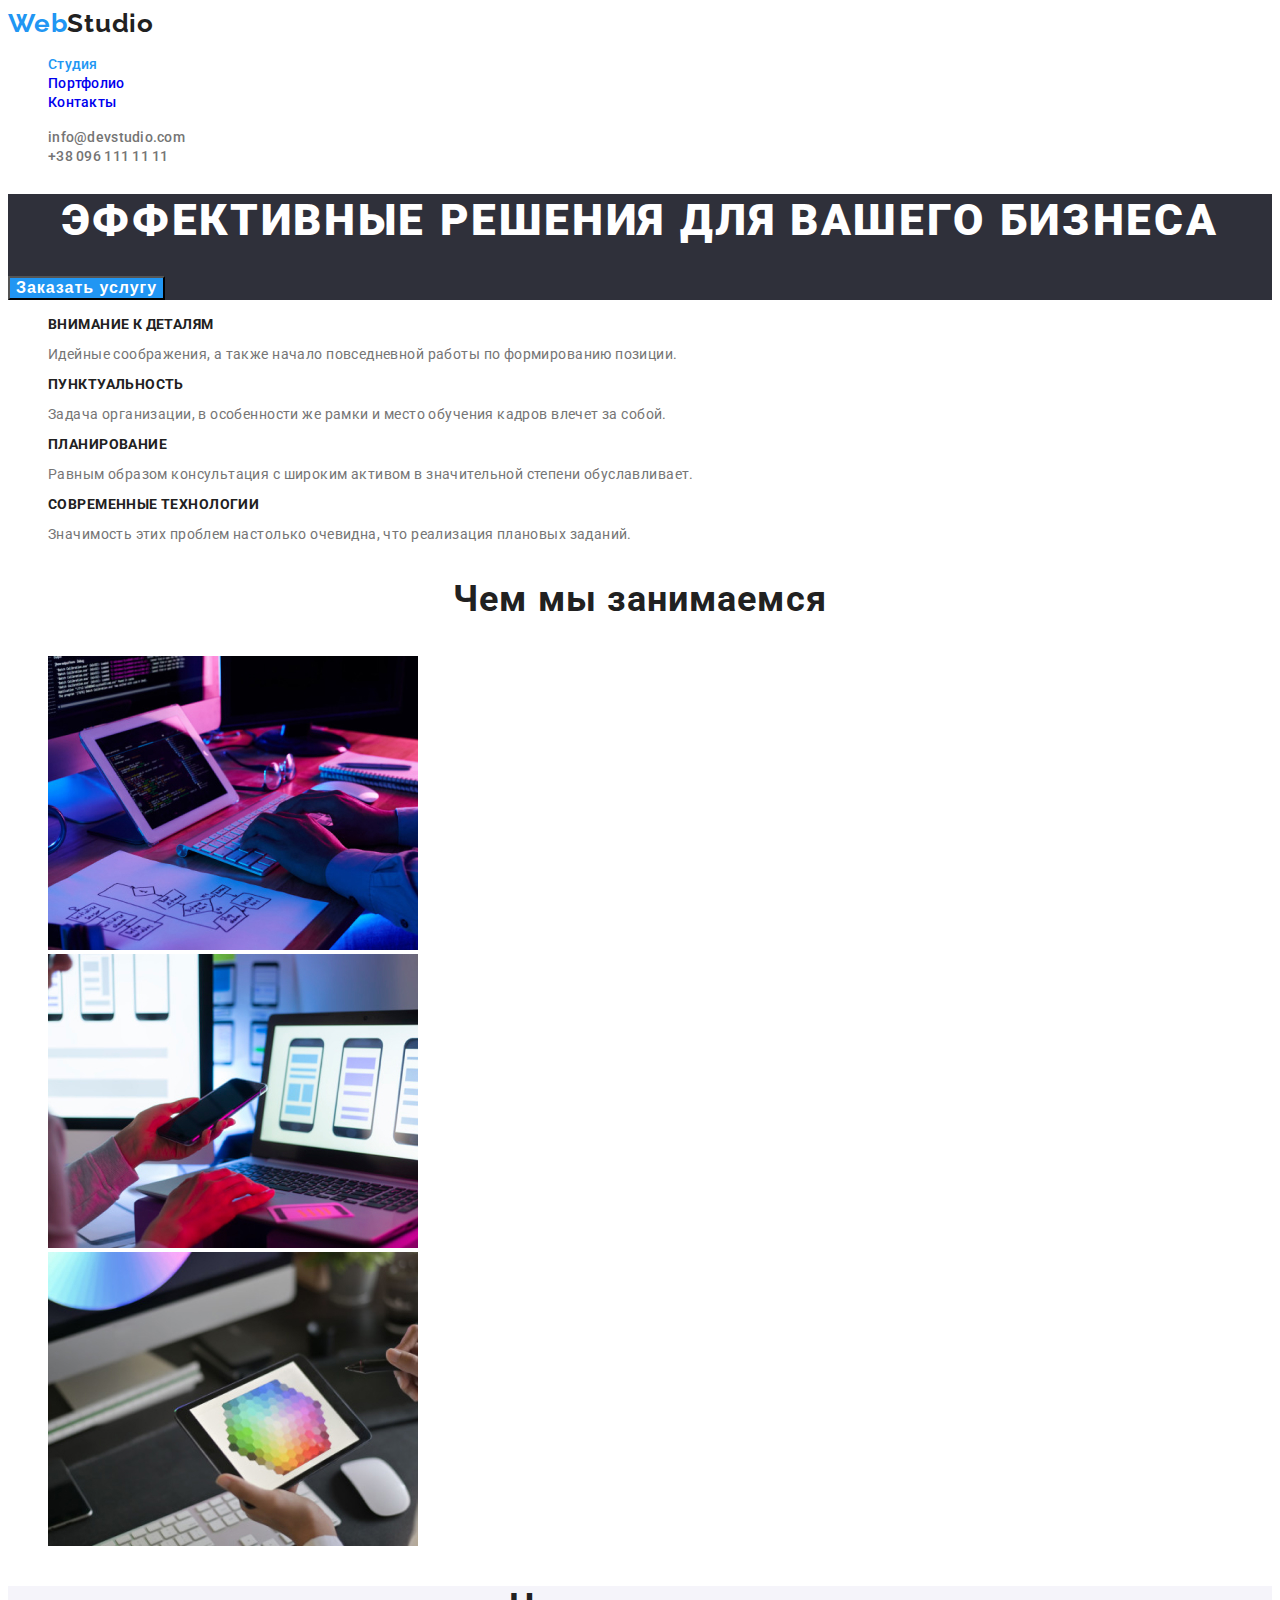
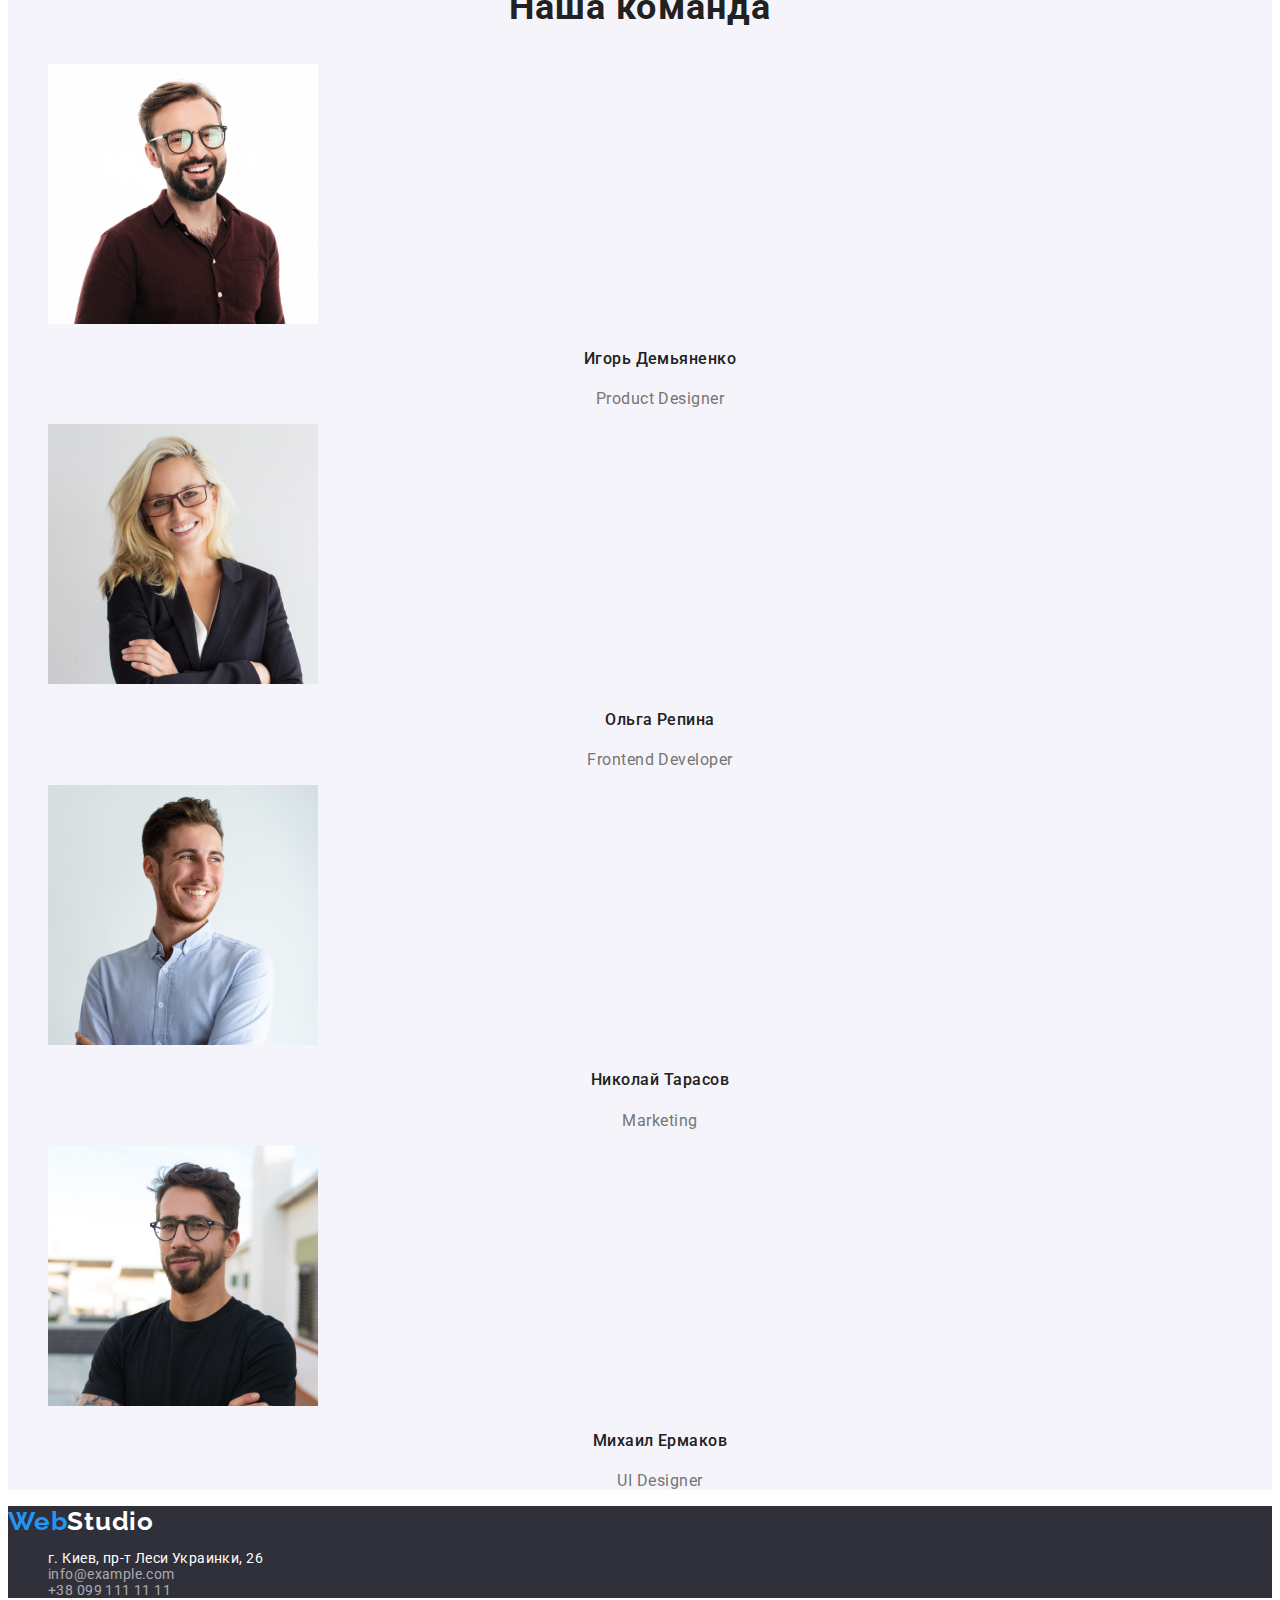
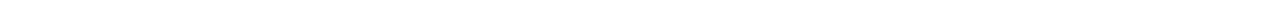
==== index.html @ bab1e0b5 "Файлы с ДЗ2" ====
<!DOCTYPE html>
<html lang="ru">
<head>
    <meta charset="UTF-8">
    <meta name="viewport" content="width=device-width, initial-scale=1.0">
    <title>Web-Studio</title>
    <link rel="preconnect" href="https://fonts.gstatic.com">
    <link href="https://fonts.googleapis.com/css2?family=Raleway:wght@700&family=Roboto:wght@400;500;700;900&display=swap"
        rel="stylesheet">
        <link rel="stylesheet" href="./css/common.css">
    <link rel="stylesheet" href="./css/styles.css"/>
    </head>
<body class="page">
    <!--Шапка-->
    <header class="header" >
        <nav class="navigation">
            <a class="logo-color" href="./index.html">Web<span class="logo-header">Studio</span>
            </a>
            <ul class="site-nav list">
                <li class="site-nav-item">
                    <a href="./index.html" class="site-nav-link current" >Студия</a></li>
                <li class="site-nav-item">
                    <a href="./portfolio.html" class="site-nav-link" >Портфолио</a></li>
                <li class="site-nav-item">
                    <a href="#" class="site-nav-link" >Контакты</a></li>
            </ul>
            <ul class="contacts list">
                <li><a class="contacts-mail" href="mailto:info@devstudio.com">info@devstudio.com</a></li>
                <li><a class="contacts-tel" href="tel:+380961111111">+38 096 111 11 11</a></li>
            </ul>
        </nav>
    </header>
    <main>
    <!--Герой-->
    <section class="hero">
        <h1 class="hero-title">Эффективные решения для вашего бизнеса</h1>
        <button class="hero-button">Заказать услугу</button>
            </section>
            <!--Особенности-->
           <section class="features">
                <ul class="features-items list">
                    <li class="features-items-link">
                        <h2 class="features-link-title">Внимание к деталям</h2>                        
                        <p class="features-link-text">Идейные соображения, а также начало повседневной работы по формированию позиции.</p>
                    </li>
                    <li class="features-items-link">
                        <h2 class="features-link-title">Пунктуальность</h2>
                        <p class="features-link-text">Задача организации, в особенности же рамки и место обучения кадров влечет за собой.</p>
                    </li>
                    <li class="features-items-link">
                        <h2 class="features-link-title">Планирование</h2>
                        <p class="features-link-text">Равным образом консультация с широким активом в значительной степени обуславливает.</p>
                    </li>
                    <li class="features-items-link">
                        <h2 class="features-link-title">Современные технологии</h2>
                        <p class="features-link-text">Значимость этих проблем настолько очевидна, что реализация плановых заданий.</p>
                    </li>
                </ul>
           </section>
           <!--Чем занимаемся-->
           <section class="work">
            <h3 class="work-title">Чем мы занимаемся</h3>
            <ul class="work-items list">
                <li class="work-link">
                    <img src="./images/comp1.jpg" alt="Создание сайтов" width="370" height="294"></li>
                <li class="work-link">
                    <img src="./images/comp2.jpg" alt="Разработка мобильных приложений" width="370" height="294"></li>
                <li class="work-link">
                    <img src="./images/comp3.jpg" alt="Дизайн сайтов" width="370" height="294"></li>
            </ul>
           </section>
           <!--Наша команда-->
           <section class="team">
               <h3 class="team-title">Наша команда</h3>
               <ul class="team-items list">
                   <li class="team-link">
                       <img src="./images/product-designer.jpg" alt="Игорь Демьяненко" width="270" height="260">
                       <h4 class="team-name">Игорь Демьяненко</h4>
                        <p class="team-position">Product Designer</p>
                    </li>
                    <li class="team-link">
                       <img src="./images/frontend-developer.jpg" alt="Ольга Репина" width="270" height="260">
                       <h4 class="team-name">Ольга Репина</h4>
                        <p class="team-position">Frontend Developer</p>
                    </li>
                    <li class="team-link">
                       <img src="./images/marketing.jpg" alt="Николай Тарасов" width="270" height="260">
                       <h4 class="team-name">Николай Тарасов</h4>
                        <p class="team-position">Marketing</p>
                    </li>
                    <li class="team-link">
                       <img src="./images/ui-designer.jpg" alt="Михаил Ермаков" width="270" height="260">
                       <h4 class="team-name">Михаил Ермаков</h4>
                        <p class="team-position">UI Designer</p>
                    </li>
               </ul>
           </section>
        </main>
           <!--Подвал-->
           <footer class="footer-section">
                <a class="logo-color" href="./index.html">Web<span class="logo-footer">Studio</span>
                </a>
               <!--Контакты-->
              <address class="contacts-footer">
                <ul class="contacts-footer-list list">
                    <li><a class="contacts-footer-link" href="https://goo.gl/maps/oXFUqeDzzRubqZXH6" target="_blank" rel="noopener noreferrer">г. Киев, пр-т Леси Украинки, 26</a></li>
                    <li><a class="contacts-footer-mail" href="mailto:info@example.com">info@example.com</a></li>
                    <li><a class="contacts-footer-tel" href="tel:+380991111111">+38 099 111 11 11</a></li>
                </ul>
              </address>
           </footer>
</body>
</html>
---- css/common.css ----
:root {
  --secondary-font: "Raleway", sans-serif;
  --accent-color: #2196f3;
  --secondary-color: #ffffff;
}
body {
  font-family: "Roboto", sans-serif;
  background-color: #ffffff;
  color: #212121;
}
.a {
  text-decoration: none;
}
ul {
  list-style: none;
}

/* =====components===== */
.site-nav-link:hover,
.site-nav-link:focus,
.contacts-mail:hover,
.contacts-tel:hover,
.contacts-footer-mail:hover,
.contacts-footer-mail:focus,
.contacts-footer-tel:hover,
.contacts-footer-tel:focus,
.contacts-footer-link:hover,
.contacts-footer-link:focus {
  color: var(--accent-color);
}
/* =====end-components===== */
/* =====header===== */

.logo-color {
  font-family: var(--secondary-font);
  font-weight: 700;
  font-size: 26px;
  line-height: 1, 192;
  letter-spacing: 0.03em;
  color: var(--accent-color);
  text-decoration: none;
}
.logo-header {
  color: #212121;
}
.site-nav-link {
  font-weight: 500;
  font-size: 14px;
  line-height: 1, 143;
  letter-spacing: 0.02em;
  text-decoration: none;
}
.contacts-mail,
.contacts-tel {
  font-weight: 500;
  font-size: 14px;
  line-height: 1, 143;
  letter-spacing: 0.02em;
  color: #757575;
  text-decoration: none;
}
/* =====end-header===== */

/* =====footer===== */
.footer-section {
  background-color: #2f303a;
}
.logo-footer {
  color: var(--secondary-color);
}
.contacts-footer-list {
  font-weight: 400;
  font-size: 14px;
  line-height: 1, 714;
  letter-spacing: 0.03em;
  font-style: normal;
}
.contacts-footer-link {
  color: var(--secondary-color);
  text-decoration: none;
}
.contacts-footer-mail,
.contacts-footer-tel {
  color: rgba(255, 255, 255, 0.6);
  text-decoration: none;
}
/* =====end-footer===== */
---- css/styles.css ----
:root {
  --secondary-color: #ffffff;
  --bg-color: #2196f3;
  --text-color: #757575;
}
/* =====maim page===== */
/* =====hero===== */
.hero {
  background-color: #2f303a;
}
.hero-title {
  font-weight: 900;
  font-size: 44px;
  line-height: 1, 364;
  text-align: center;
  letter-spacing: 0.06em;
  text-transform: uppercase;
  color: var(--secondary-color);
}
.hero-button {
  font-weight: 700;
  font-size: 16px;
  line-height: 1, 875;
  display: flex;
  align-items: center;
  text-align: center;
  letter-spacing: 0.06em;
  background-color: #2196f3;
  color: var(--secondary-color);
}
/* =====end-hero===== */
/* =====section-features===== */
.features-link-title {
  font-weight: 700;
  font-size: 14px;
  line-height: 1, 143;
  letter-spacing: 0.03em;
  text-transform: uppercase;
}
.features-link-text {
  font-weight: 400;
  font-size: 14px;
  line-height: 1, 714;
  letter-spacing: 0.03em;
  color: var(--text-color);
}
/* =====end-section-features===== */
/* =====section-work===== */
.work-title,
.team-title {
  font-weight: 700;
  font-size: 36px;
  line-height: 1, 167;
  text-align: center;
  letter-spacing: 0.03em;
}
/* =====end-section-work */
/* =====section-team===== */
.team {
  background-color: #f5f4fa;
}
.team-name {
  font-weight: 500;
  font-size: 16px;
  line-height: 1, 188;
  text-align: center;
  letter-spacing: 0.03em;
}
.team-position {
  font-weight: 400;
  font-size: 16px;
  line-height: 1, 188;
  text-align: center;
  letter-spacing: 0.03em;
  color: var(--text-color);
}
/* =====end-section-team===== */
/* =====end main page===== */
/* =====portfolio page===== */
/* =====portfolio===== */
.gallery-name {
  display: none;
}
.btn-gallery {
  font-weight: 500;
  font-size: 16px;
  line-height: 1, 625px;
  text-align: center;
  letter-spacing: 0.03em;
}
.btn-gallery:hover,
.btn-gallery:focus {
  background-color: #2196f3;
  color: var(--secondary-color);
}
/* =====end-portfolio===== */
/* =====filtrs===== */
.filter-title {
  font-weight: 700;
  font-size: 18px;
  line-height: 2;
  letter-spacing: 0.06em;
}
.filter-btn-text {
  font-weight: 400;
  font-size: 16px;
  line-height: 1, 875x;
  letter-spacing: 0.03em;
  color: var(--text-color);
}
/* =====end-filtrs===== */
/* =====end portfolio page===== */
.site-nav .current {
  color: var(--accent-color);
}
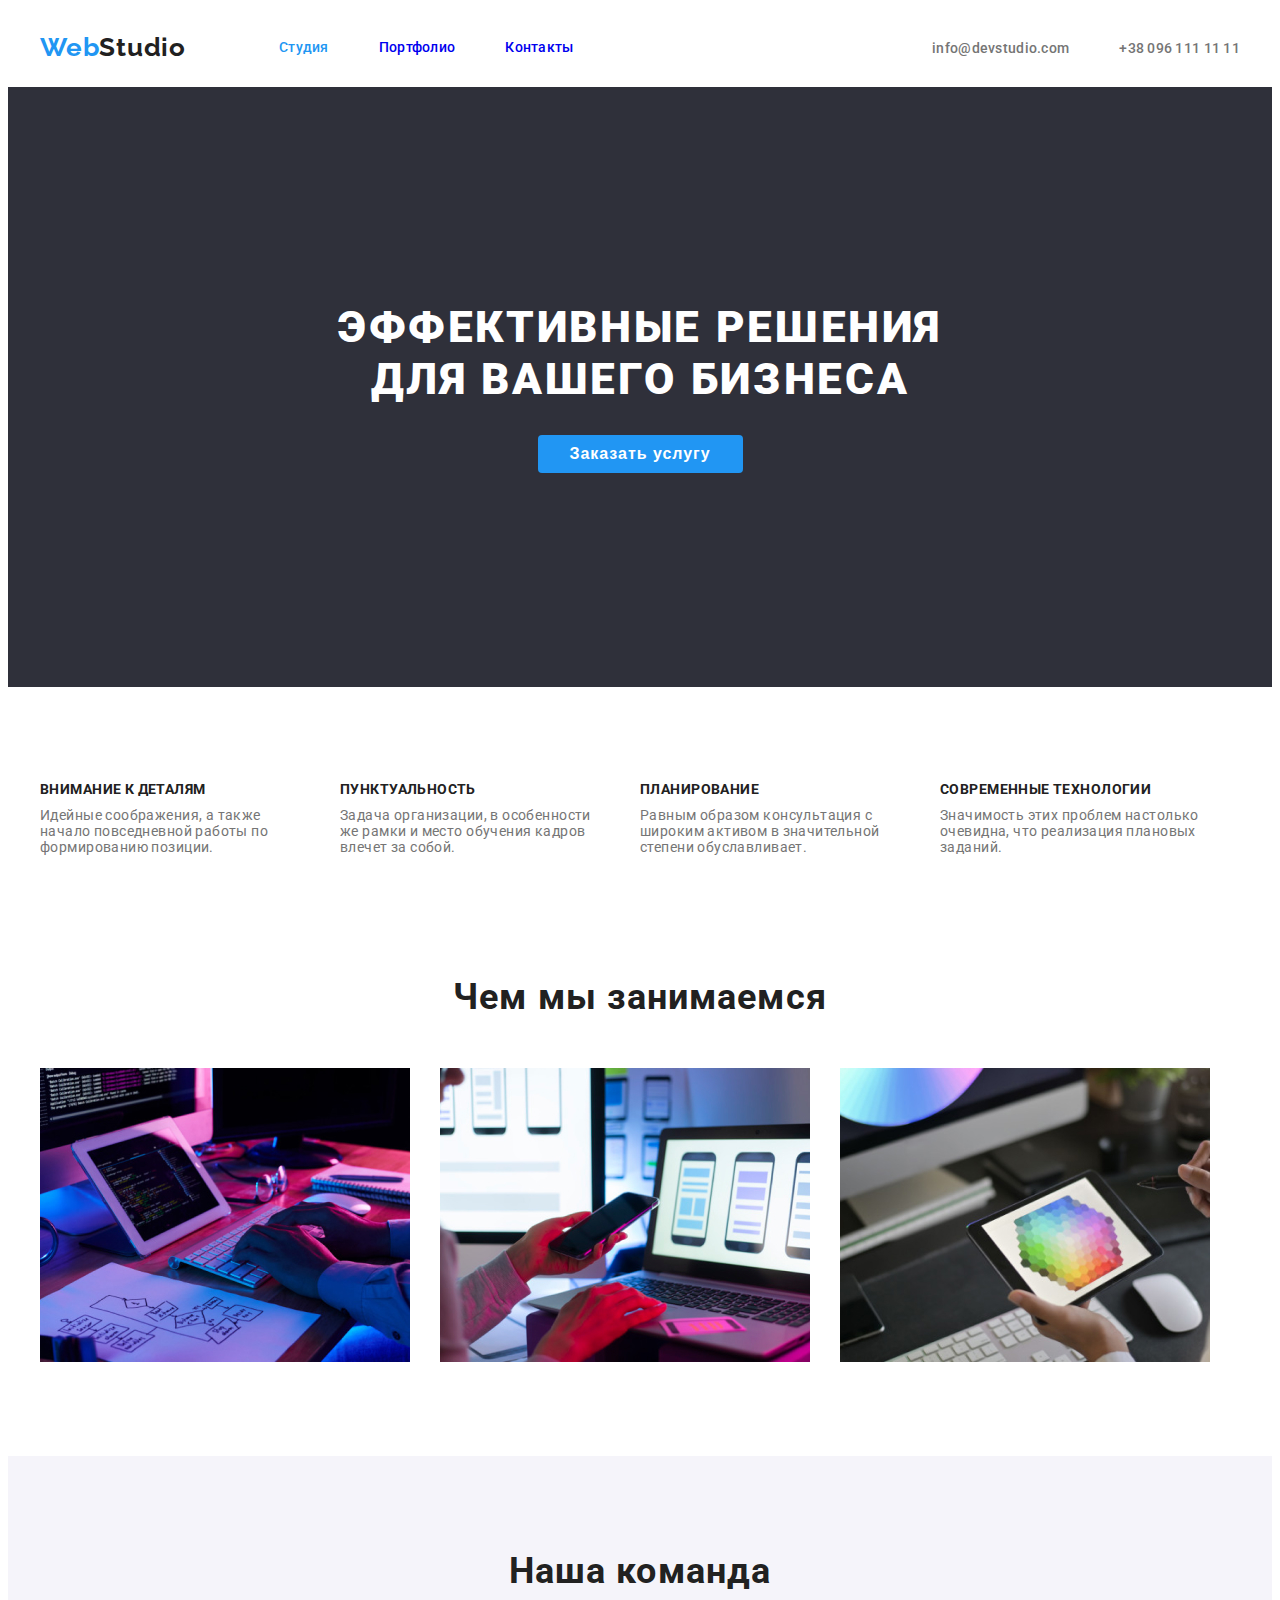
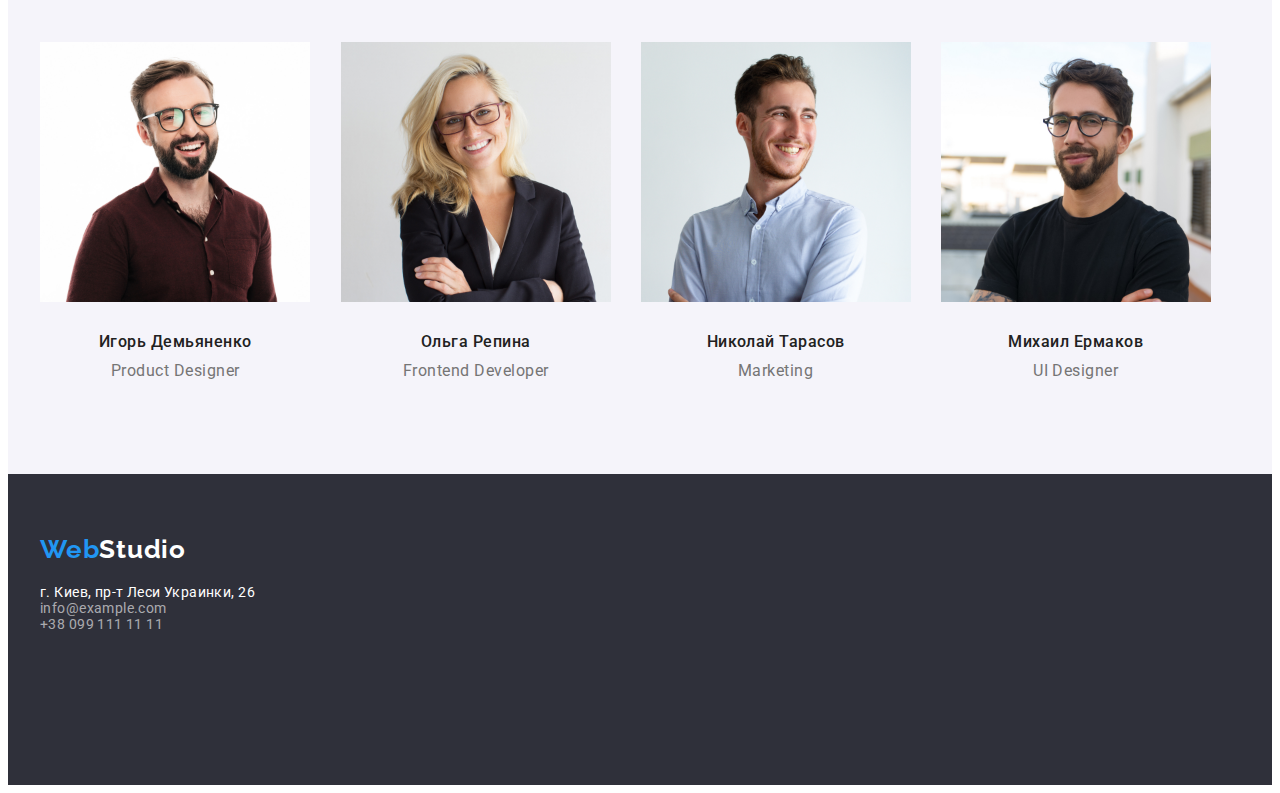
==== commit 8dc10fd1: "Добавлено стили геометрии и стили позиционирования" ====
--- a/index.html
+++ b/index.html
@@ -7,37 +7,44 @@
     <link rel="preconnect" href="https://fonts.gstatic.com">
     <link href="https://fonts.googleapis.com/css2?family=Raleway:wght@700&family=Roboto:wght@400;500;700;900&display=swap"
         rel="stylesheet">
+    <link rel="stylesheet" href="https://cdnjs.cloudflare.com/ajax/libs/modern-normalize/1.0.0/modern-normalize.min.css"
+            integrity="sha512-ISS7cAi1PEhQ8jnbJpJZMd29NlhNj4AWYyLOSp2CE/CsHxTCu+r+t0D2yoJudVrd0/8fTVPUVDzY5Tvli75u/g=="
+            crossorigin="anonymous" />
         <link rel="stylesheet" href="./css/common.css">
     <link rel="stylesheet" href="./css/styles.css"/>
     </head>
-<body class="page">
+<body>
     <!--Шапка-->
-    <header class="header" >
-        <nav class="navigation">
-            <a class="logo-color" href="./index.html">Web<span class="logo-header">Studio</span>
-            </a>
-            <ul class="site-nav list">
-                <li class="site-nav-item">
-                    <a href="./index.html" class="site-nav-link current" >Студия</a></li>
-                <li class="site-nav-item">
-                    <a href="./portfolio.html" class="site-nav-link" >Портфолио</a></li>
-                <li class="site-nav-item">
-                    <a href="#" class="site-nav-link" >Контакты</a></li>
-            </ul>
-            <ul class="contacts list">
-                <li><a class="contacts-mail" href="mailto:info@devstudio.com">info@devstudio.com</a></li>
-                <li><a class="contacts-tel" href="tel:+380961111111">+38 096 111 11 11</a></li>
-            </ul>
-        </nav>
+    <header class="header" >       
+        <div class="container">
+            <nav class="navigation">
+                <a class="logo-color" href="./index.html">Web<span class="logo-header">Studio</span>
+                </a>
+                <ul class="site-nav list">
+                    <li class="site-nav-item">
+                        <a href="./index.html" class="site-nav-link current">Студия</a></li>
+                    <li class="site-nav-item">
+                        <a href="./portfolio.html" class="site-nav-link">Портфолио</a></li>
+                    <li class="site-nav-item">
+                        <a href="#" class="site-nav-link">Контакты</a></li>
+                </ul>
+                <ul class="contacts list">
+                    <li class="contact-item"><a class="contacts-mail" href="mailto:info@devstudio.com">info@devstudio.com</a></li>
+                    <li class="contact-item"><a class="contacts-tel" href="tel:+380961111111">+38 096 111 11 11</a></li>
+                </ul>
+            </nav>
+        </div>
     </header>
     <main>
     <!--Герой-->
     <section class="hero">
+        <div class="container">
         <h1 class="hero-title">Эффективные решения для вашего бизнеса</h1>
         <button class="hero-button">Заказать услугу</button>
             </section>
             <!--Особенности-->
            <section class="features">
+                <div class="container">
                 <ul class="features-items list">
                     <li class="features-items-link">
                         <h2 class="features-link-title">Внимание к деталям</h2>                        
@@ -56,9 +63,11 @@
                         <p class="features-link-text">Значимость этих проблем настолько очевидна, что реализация плановых заданий.</p>
                     </li>
                 </ul>
+                </div>
            </section>
            <!--Чем занимаемся-->
            <section class="work">
+            <div class="container">
             <h3 class="work-title">Чем мы занимаемся</h3>
             <ul class="work-items list">
                 <li class="work-link">
@@ -68,9 +77,11 @@
                 <li class="work-link">
                     <img src="./images/comp3.jpg" alt="Дизайн сайтов" width="370" height="294"></li>
             </ul>
+            </div>
            </section>
            <!--Наша команда-->
            <section class="team">
+            <div class="container">
                <h3 class="team-title">Наша команда</h3>
                <ul class="team-items list">
                    <li class="team-link">
@@ -94,10 +105,12 @@
                         <p class="team-position">UI Designer</p>
                     </li>
                </ul>
+            </div>
            </section>
         </main>
            <!--Подвал-->
            <footer class="footer-section">
+            <div class="container">
                 <a class="logo-color" href="./index.html">Web<span class="logo-footer">Studio</span>
                 </a>
                <!--Контакты-->
@@ -108,6 +121,7 @@
                     <li><a class="contacts-footer-tel" href="tel:+380991111111">+38 099 111 11 11</a></li>
                 </ul>
               </address>
+            </div>
            </footer>
 </body>
 </html>--- a/css/common.css
+++ b/css/common.css
@@ -12,9 +12,24 @@
   text-decoration: none;
 }
 ul {
+  margin: 0;
+  padding: 0;
   list-style: none;
 }
-
+h1,
+h2,
+h3,
+h4,
+h5,
+h6 {
+  margin: 0;
+}
+p {
+  margin: 0;
+}
+img {
+  display: block;
+}
 /* =====components===== */
 .site-nav-link:hover,
 .site-nav-link:focus,
@@ -27,6 +42,17 @@
 .contacts-footer-link:hover,
 .contacts-footer-link:focus {
   color: var(--accent-color);
+}
+.header {
+  display: flex;
+  align-items: center;
+  padding-top: 24px;
+  padding-bottom: 25px;
+}
+.container {
+  width: 1200px;
+  padding: 0 15px;
+  margin: 0 auto;
 }
 /* =====end-components===== */
 /* =====header===== */
@@ -43,13 +69,6 @@
 .logo-header {
   color: #212121;
 }
-.site-nav-link {
-  font-weight: 500;
-  font-size: 14px;
-  line-height: 1, 143;
-  letter-spacing: 0.02em;
-  text-decoration: none;
-}
 .contacts-mail,
 .contacts-tel {
   font-weight: 500;
@@ -64,11 +83,18 @@
 /* =====footer===== */
 .footer-section {
   background-color: #2f303a;
+  padding-top: 60px;
+  padding-bottom: 60px;
 }
 .logo-footer {
   color: var(--secondary-color);
+  width: 145px;
 }
 .contacts-footer-list {
+  padding-top: 20px;
+  padding-bottom: 60px;
+  width: 231px;
+  height: 81px;
   font-weight: 400;
   font-size: 14px;
   line-height: 1, 714;
--- a/css/styles.css
+++ b/css/styles.css
@@ -4,33 +4,88 @@
   --text-color: #757575;
 }
 /* =====maim page===== */
+/* =====header====== */
+.header .logo-color {
+  margin-right: 93px;
+}
+.header .contacts {
+  display: flex;
+  margin-left: auto;
+}
+.navigation {
+  display: flex;
+  align-items: center;
+}
+.site-nav {
+  display: flex;
+}
+.site-nav-item:not(:last-child) {
+  margin-right: 50px;
+}
+.contact-item:not(:last-child) {
+  margin-right: 50px;
+}
+.site-nav-link {
+  display: block;
+  font-weight: 500;
+  font-size: 14px;
+  line-height: 1, 143;
+  letter-spacing: 0.02em;
+  text-decoration: none;
+}
+/* =====end-header====== */
 /* =====hero===== */
 .hero {
+  min-height: 600px;
+
+  display: flex;
+  justify-content: center;
+  align-items: center;
+
+  text-align: center;
   background-color: #2f303a;
 }
 .hero-title {
+  width: 696px;
+  margin: auto;
   font-weight: 900;
   font-size: 44px;
   line-height: 1, 364;
-  text-align: center;
   letter-spacing: 0.06em;
   text-transform: uppercase;
   color: var(--secondary-color);
 }
 .hero-button {
+  display: block;
+  margin-top: 30px;
+  margin-left: auto;
+  margin-right: auto;
+  min-width: 200px;
+  border: none;
+  border-radius: 4px;
   font-weight: 700;
   font-size: 16px;
   line-height: 1, 875;
-  display: flex;
-  align-items: center;
-  text-align: center;
   letter-spacing: 0.06em;
   background-color: #2196f3;
   color: var(--secondary-color);
+  cursor: pointer;
+  padding: 10px 32px;
 }
 /* =====end-hero===== */
 /* =====section-features===== */
+.features-items {
+  display: flex;
+}
+.features-items-link {
+  width: 270px;
+  height: 101px;
+}
+.features-items-link:not(:last-child) {
+  margin-right: 30px;
+}
 .features-link-title {
+  padding-bottom: 10px;
   font-weight: 700;
   font-size: 14px;
   line-height: 1, 143;
@@ -44,10 +99,26 @@
   letter-spacing: 0.03em;
   color: var(--text-color);
 }
+.features {
+  padding-bottom: 94px;
+  padding-top: 94px;
+  min-height: 101px;
+}
 /* =====end-section-features===== */
 /* =====section-work===== */
+.work {
+  display: flex;
+  padding-bottom: 94px;
+}
+.work-items {
+  display: flex;
+}
+.work-link:not(:last-child) {
+  margin-right: 30px;
+}
 .work-title,
 .team-title {
+  padding-bottom: 50px;
   font-weight: 700;
   font-size: 36px;
   line-height: 1, 167;
@@ -57,14 +128,25 @@
 /* =====end-section-work */
 /* =====section-team===== */
 .team {
+  display: flex;
+  padding-top: 94px;
+  padding-bottom: 94px;
+
   background-color: #f5f4fa;
 }
 .team-name {
+  padding: 30px 59px 10px;
   font-weight: 500;
   font-size: 16px;
   line-height: 1, 188;
   text-align: center;
   letter-spacing: 0.03em;
+}
+.team-items {
+  display: flex;
+}
+.team-link:not(:last-child) {
+  margin-right: 30px;
 }
 .team-position {
   font-weight: 400;
@@ -78,15 +160,41 @@
 /* =====end main page===== */
 /* =====portfolio page===== */
 /* =====portfolio===== */
+.portfolio {
+  display: flex;
+  align-items: center;
+  margin-top: 94px;
+  margin-bottom: 94px;
+}
 .gallery-name {
   display: none;
 }
+.nav-gallery {
+  margin-bottom: 34px;
+  display: flex;
+  justify-content: center;
+}
+.nav-gallery-items {
+  display: flex;
+}
+.nav-gallery-link {
+  display: flex;
+}
+.nav-gallery-link:not(:last-child) {
+  margin-right: 8px;
+}
 .btn-gallery {
+  display: block;
+  height: 38px;
+  border: none;
+  border-radius: 4px;
+
   font-weight: 500;
   font-size: 16px;
   line-height: 1, 625px;
   text-align: center;
   letter-spacing: 0.03em;
+  background-color: F5F4FA;
 }
 .btn-gallery:hover,
 .btn-gallery:focus {
@@ -95,13 +203,32 @@
 }
 /* =====end-portfolio===== */
 /* =====filtrs===== */
+.filter {
+  display: flex;
+  flex-wrap: wrap;
+}
+.filter-item {
+  width: 370px;
+  margin-right: 30px;
+  margin-bottom: 30px;
+}
+.filter-item:nth-child(3n) {
+  margin-right: 0;
+}
+.filter-item:nth-last-child(-n + 3) {
+  margin-bottom: 0;
+}
 .filter-title {
+  width: 322px;
+  height: 36px;
   font-weight: 700;
   font-size: 18px;
   line-height: 2;
   letter-spacing: 0.06em;
 }
 .filter-btn-text {
+  width: 322px;
+  height: 30px;
   font-weight: 400;
   font-size: 16px;
   line-height: 1, 875x;
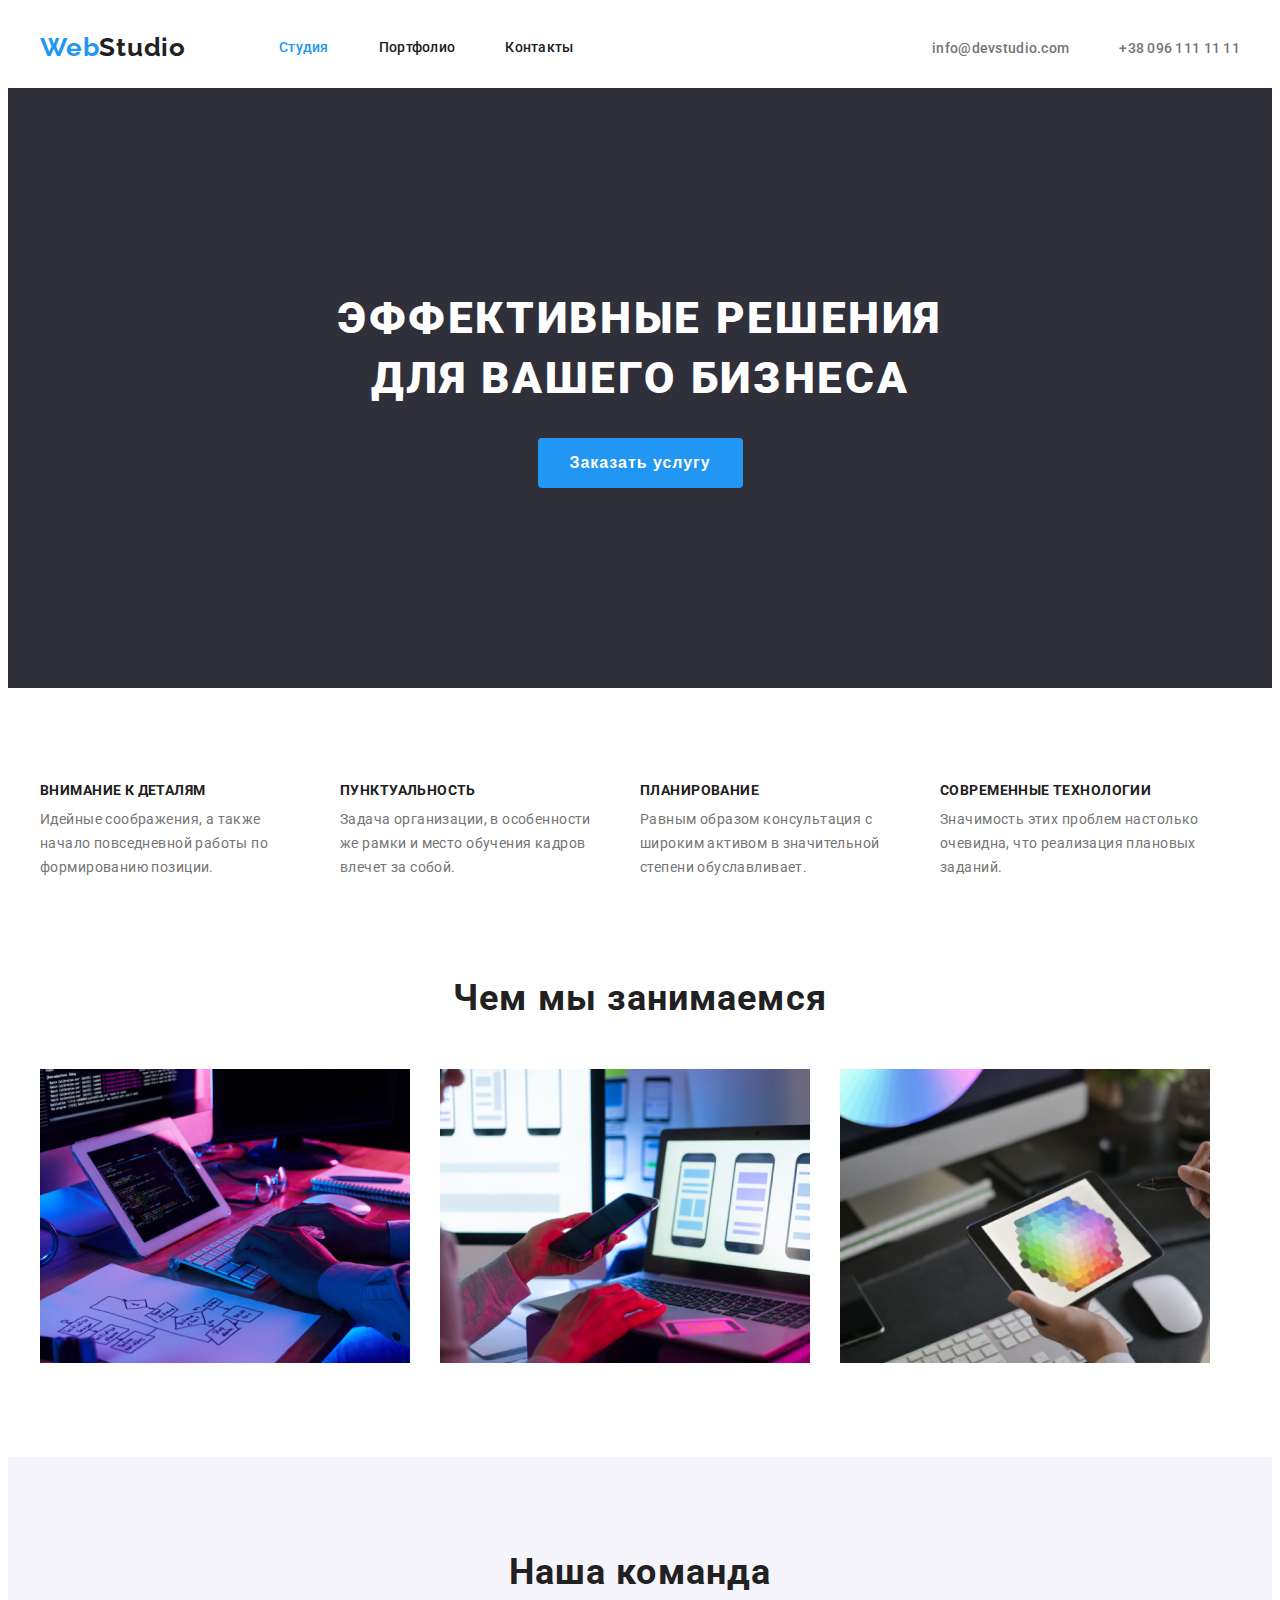
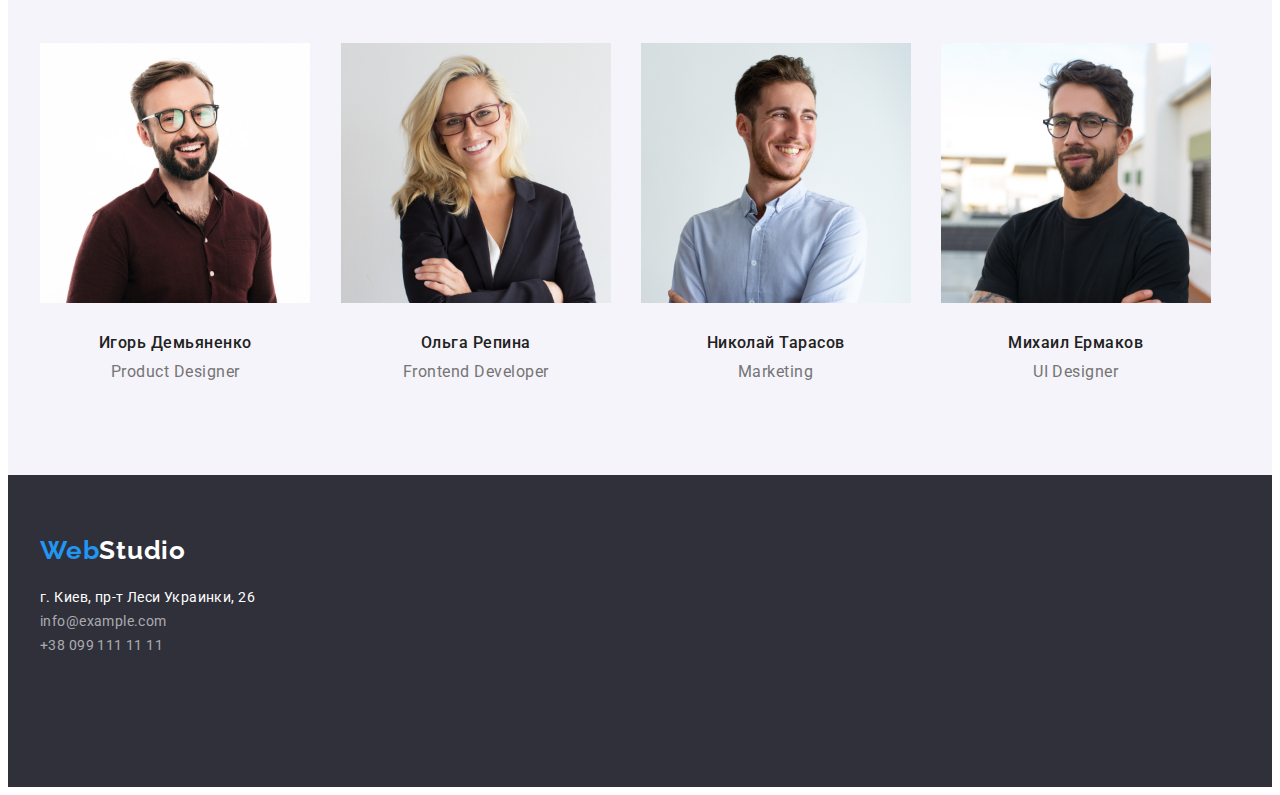
==== commit 745405da: "Исправление цвета шрифта и интервалов" ====
--- a/index.html
+++ b/index.html
@@ -41,6 +41,7 @@
         <div class="container">
         <h1 class="hero-title">Эффективные решения для вашего бизнеса</h1>
         <button class="hero-button">Заказать услугу</button>
+        </div>
             </section>
             <!--Особенности-->
            <section class="features">
--- a/css/common.css
+++ b/css/common.css
@@ -61,7 +61,7 @@
   font-family: var(--secondary-font);
   font-weight: 700;
   font-size: 26px;
-  line-height: 1, 192;
+  line-height: 1.192;
   letter-spacing: 0.03em;
   color: var(--accent-color);
   text-decoration: none;
@@ -73,7 +73,7 @@
 .contacts-tel {
   font-weight: 500;
   font-size: 14px;
-  line-height: 1, 143;
+  line-height: 1.143;
   letter-spacing: 0.02em;
   color: #757575;
   text-decoration: none;
@@ -90,6 +90,9 @@
   color: var(--secondary-color);
   width: 145px;
 }
+.site-nav-link {
+  color: #212121;
+}
 .contacts-footer-list {
   padding-top: 20px;
   padding-bottom: 60px;
@@ -97,7 +100,7 @@
   height: 81px;
   font-weight: 400;
   font-size: 14px;
-  line-height: 1, 714;
+  line-height: 1.714;
   letter-spacing: 0.03em;
   font-style: normal;
 }
--- a/css/styles.css
+++ b/css/styles.css
@@ -29,7 +29,7 @@
   display: block;
   font-weight: 500;
   font-size: 14px;
-  line-height: 1, 143;
+  line-height: 1.143;
   letter-spacing: 0.02em;
   text-decoration: none;
 }
@@ -50,7 +50,7 @@
   margin: auto;
   font-weight: 900;
   font-size: 44px;
-  line-height: 1, 364;
+  line-height: 1.364;
   letter-spacing: 0.06em;
   text-transform: uppercase;
   color: var(--secondary-color);
@@ -65,7 +65,7 @@
   border-radius: 4px;
   font-weight: 700;
   font-size: 16px;
-  line-height: 1, 875;
+  line-height: 1.875;
   letter-spacing: 0.06em;
   background-color: #2196f3;
   color: var(--secondary-color);
@@ -88,14 +88,14 @@
   padding-bottom: 10px;
   font-weight: 700;
   font-size: 14px;
-  line-height: 1, 143;
+  line-height: 1.143;
   letter-spacing: 0.03em;
   text-transform: uppercase;
 }
 .features-link-text {
   font-weight: 400;
   font-size: 14px;
-  line-height: 1, 714;
+  line-height: 1.714;
   letter-spacing: 0.03em;
   color: var(--text-color);
 }
@@ -121,7 +121,7 @@
   padding-bottom: 50px;
   font-weight: 700;
   font-size: 36px;
-  line-height: 1, 167;
+  line-height: 1.167;
   text-align: center;
   letter-spacing: 0.03em;
 }
@@ -138,7 +138,7 @@
   padding: 30px 59px 10px;
   font-weight: 500;
   font-size: 16px;
-  line-height: 1, 188;
+  line-height: 1.188;
   text-align: center;
   letter-spacing: 0.03em;
 }
@@ -151,7 +151,7 @@
 .team-position {
   font-weight: 400;
   font-size: 16px;
-  line-height: 1, 188;
+  line-height: 1.188;
   text-align: center;
   letter-spacing: 0.03em;
   color: var(--text-color);
@@ -170,7 +170,7 @@
   display: none;
 }
 .nav-gallery {
-  margin-bottom: 34px;
+  margin-bottom: 50px;
   display: flex;
   justify-content: center;
 }
@@ -185,16 +185,16 @@
 }
 .btn-gallery {
   display: block;
-  height: 38px;
   border: none;
   border-radius: 4px;
+  padding: 12px 22px;
 
   font-weight: 500;
   font-size: 16px;
-  line-height: 1, 625px;
-  text-align: center;
-  letter-spacing: 0.03em;
-  background-color: F5F4FA;
+  line-height: 1.625px;
+  text-align: center;
+  letter-spacing: 0.03em;
+  background-color: #f5f4fa;
 }
 .btn-gallery:hover,
 .btn-gallery:focus {
@@ -211,6 +211,7 @@
   width: 370px;
   margin-right: 30px;
   margin-bottom: 30px;
+  border: 1px solid #eeeeee;
 }
 .filter-item:nth-child(3n) {
   margin-right: 0;
@@ -219,8 +220,9 @@
   margin-bottom: 0;
 }
 .filter-title {
-  width: 322px;
+  min-width: 322px;
   height: 36px;
+  padding: 20px 24px;
   font-weight: 700;
   font-size: 18px;
   line-height: 2;
@@ -228,10 +230,10 @@
 }
 .filter-btn-text {
   width: 322px;
-  height: 30px;
+  padding: 20px 24px;
   font-weight: 400;
   font-size: 16px;
-  line-height: 1, 875x;
+  line-height: 1.875;
   letter-spacing: 0.03em;
   color: var(--text-color);
 }
